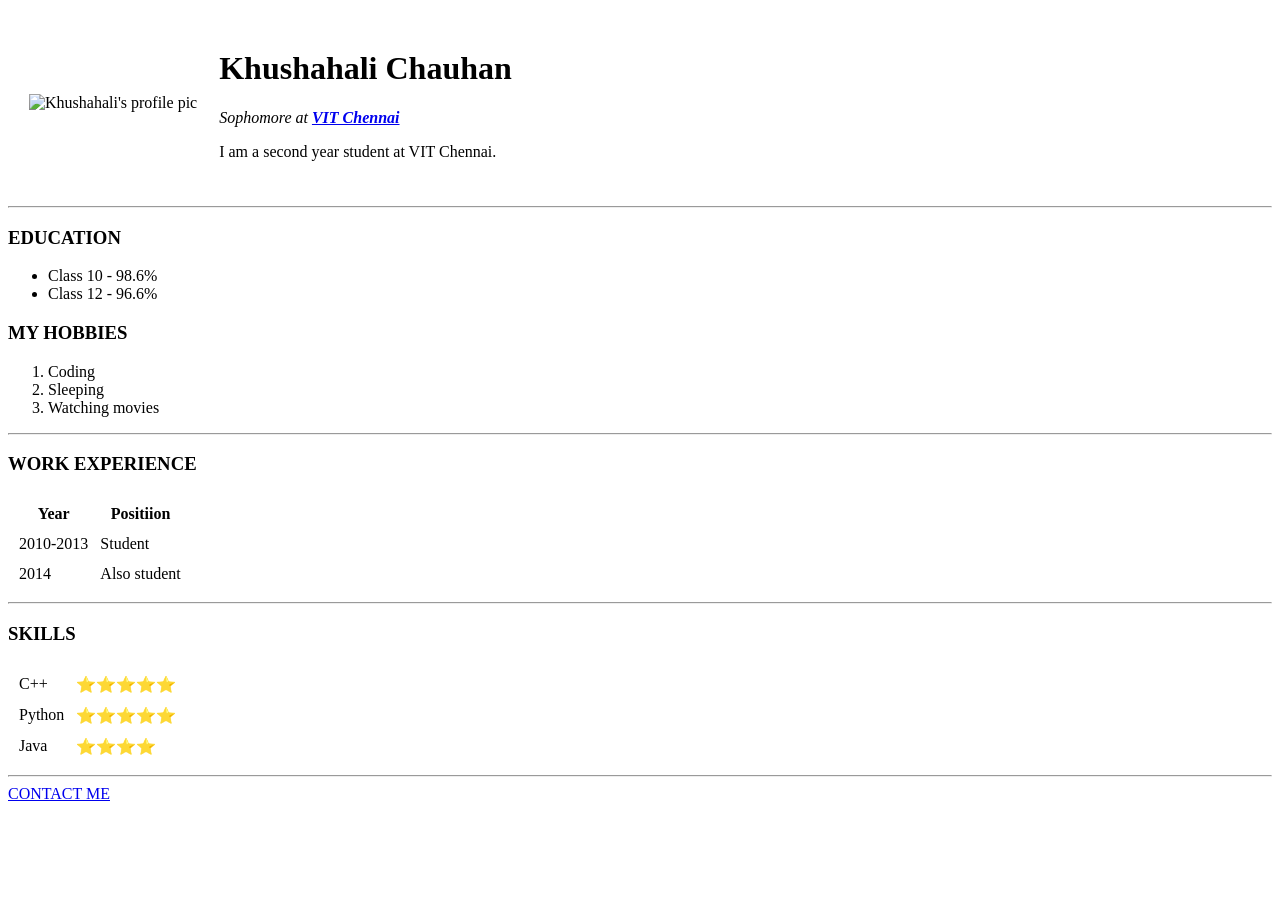
==== index.html @ f193d06e "Add files via upload" ====
<!DOCTYPE html>
<html lang="en">

<head>
    <meta charset="UTF-8">
    <title>Khushi's Website</title>
</head>

<body>
    <table cellspacing="20">
        <tr>
            <td><img src="https://media.licdn.com/dms/image/C4D03AQE0ogzkb_-hpw/profile-displayphoto-shrink_100_100/0/1641315809558?e=1682553600&v=beta&t=52tn7zEasQH2FUtXnY6WVVcNBJLgqpJ7yY13p8UeFno"
                    alt="Khushahali's profile pic"></td>
            <td>
                <h1>Khushahali Chauhan</h1>
                <p><em>Sophomore at <strong><a href="https://chennai.vit.ac.in/">VIT Chennai</a></strong></em></p>
                <p>I am a second year student at VIT Chennai.</p>
            </td>
        </tr>
    </table>
    <hr>
    <h3>EDUCATION</h3>
    <ul>
        <li>Class 10 - 98.6%</li>
        <li>Class 12 - 96.6%</li>
    </ul>
    <h3>MY HOBBIES</h3>
    <ol>
        <li>Coding</li>
        <li>Sleeping</li>
        <li>Watching movies</li>
    </ol>
    <hr>
    <h3>WORK EXPERIENCE</h3>
    <table cellspacing="10">
        <thead>
            <tr>
                <th>Year</th>
                <th>Positiion</th>
            </tr>
        </thead>
        <tr>
            <td>2010-2013</td>
            <td>Student</td>
        </tr>
        <tr>
            <td>2014</td>
            <td>Also student</td>
        </tr>
    </table>
    <hr>
    <h3>SKILLS</h3>
    <table cellspacing="10">

        <tr>
            <td>C++</td>
            <td>⭐⭐⭐⭐⭐</td>
        </tr>
        <tr>
            <td>Python</td>
            <td>⭐⭐⭐⭐⭐</td>
        </tr>
        <tr>
            <td>Java</td>
            <td>⭐⭐⭐⭐</td>
        </tr>
    </table>
    <hr>
    <a href="contact.html">CONTACT ME</a>


</body>

</html>
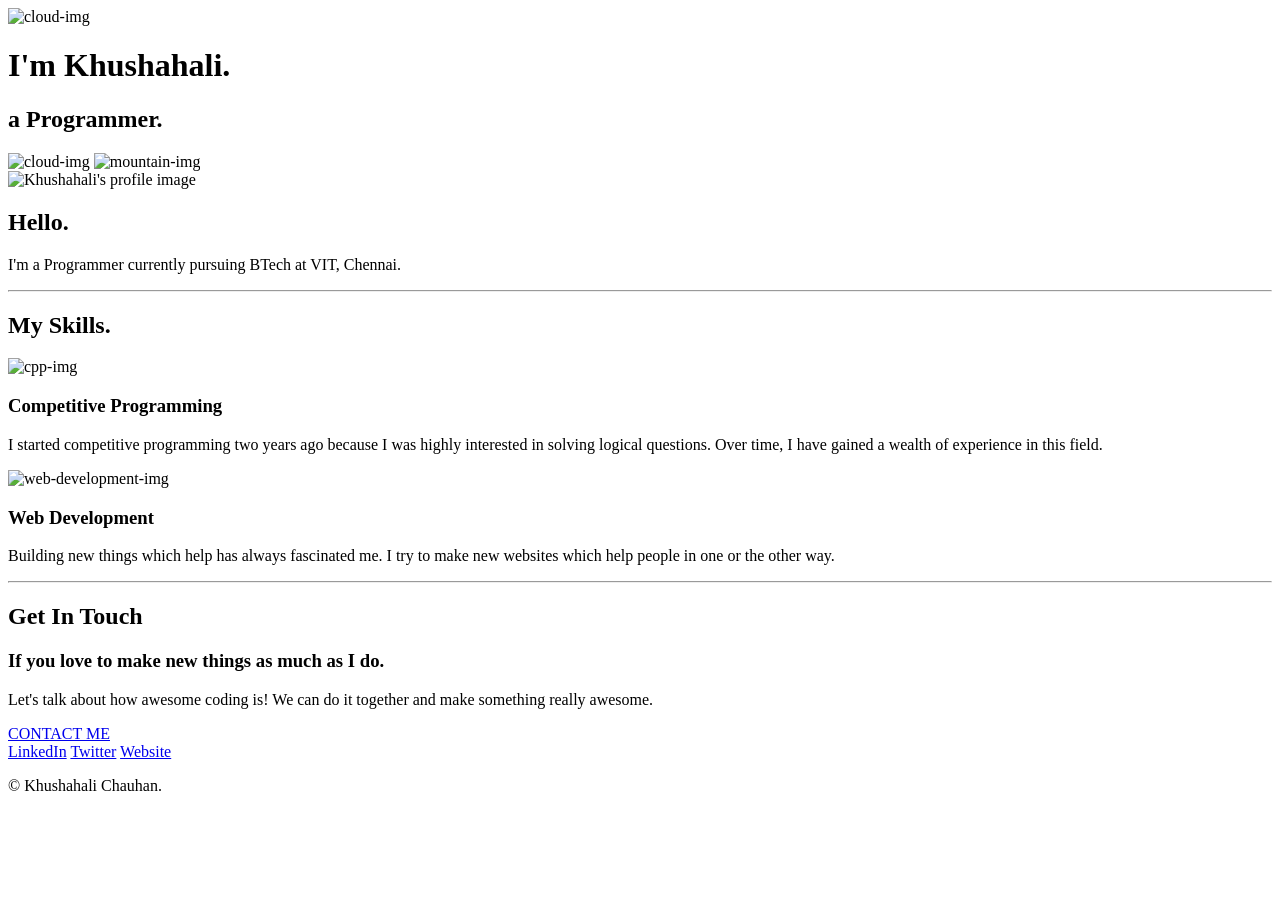
==== commit 8d62d610: "Add files via upload" ====
--- a/index.html
+++ b/index.html
@@ -3,70 +3,64 @@
 
 <head>
     <meta charset="UTF-8">
-    <title>Khushi's Website</title>
+    <title>Khushahali's Website</title>
+    <link rel="stylesheet" href="css/styles.css">
+    <link rel="icon" href="favicon.ico">
+    <link rel="preconnect" href="https://fonts.googleapis.com">
+    <link rel="preconnect" href="https://fonts.gstatic.com" crossorigin>
+    <link href="https://fonts.googleapis.com/css2?family=Merriweather&family=Montserrat&family=Sacramento&display=swap"
+        rel="stylesheet">
 </head>
 
 <body>
-    <table cellspacing="20">
-        <tr>
-            <td><img src="https://media.licdn.com/dms/image/C4D03AQE0ogzkb_-hpw/profile-displayphoto-shrink_100_100/0/1641315809558?e=1682553600&v=beta&t=52tn7zEasQH2FUtXnY6WVVcNBJLgqpJ7yY13p8UeFno"
-                    alt="Khushahali's profile pic"></td>
-            <td>
-                <h1>Khushahali Chauhan</h1>
-                <p><em>Sophomore at <strong><a href="https://chennai.vit.ac.in/">VIT Chennai</a></strong></em></p>
-                <p>I am a second year student at VIT Chennai.</p>
-            </td>
-        </tr>
-    </table>
-    <hr>
-    <h3>EDUCATION</h3>
-    <ul>
-        <li>Class 10 - 98.6%</li>
-        <li>Class 12 - 96.6%</li>
-    </ul>
-    <h3>MY HOBBIES</h3>
-    <ol>
-        <li>Coding</li>
-        <li>Sleeping</li>
-        <li>Watching movies</li>
-    </ol>
-    <hr>
-    <h3>WORK EXPERIENCE</h3>
-    <table cellspacing="10">
-        <thead>
-            <tr>
-                <th>Year</th>
-                <th>Positiion</th>
-            </tr>
-        </thead>
-        <tr>
-            <td>2010-2013</td>
-            <td>Student</td>
-        </tr>
-        <tr>
-            <td>2014</td>
-            <td>Also student</td>
-        </tr>
-    </table>
-    <hr>
-    <h3>SKILLS</h3>
-    <table cellspacing="10">
+    <div class="top-container">
+        <img class="top-cloud" src="images/cloud.png" alt="cloud-img">
+        <h1>I'm Khushahali.</h1>
+        <h2 class="prog">a Programmer.</h2>
+        <img class="bottom-cloud" src="images/cloud.png" alt="cloud-img">
+        <img src="images/mountain.png" alt="mountain-img">
+    </div>
 
-        <tr>
-            <td>C++</td>
-            <td>⭐⭐⭐⭐⭐</td>
-        </tr>
-        <tr>
-            <td>Python</td>
-            <td>⭐⭐⭐⭐⭐</td>
-        </tr>
-        <tr>
-            <td>Java</td>
-            <td>⭐⭐⭐⭐</td>
-        </tr>
-    </table>
-    <hr>
-    <a href="contact.html">CONTACT ME</a>
+    <div class="middle-container">
+        <div class="profile">
+            <img class="mypic" src="images/khushahali.png" alt="Khushahali's profile image">
+            <h2>Hello.</h2>
+            <p class="intro">I'm a Programmer currently pursuing BTech at VIT, Chennai.
+            </p>
+        </div>
+        <hr>
+        <div class="skills">
+            <h2>My Skills.</h2>
+            <div class="skill-row">
+                <img class="cpp" src="images/cpp.png" alt="cpp-img">
+                <h3>Competitive Programming</h3>
+                <p>I started competitive programming two years ago because I was highly interested in solving logical
+                    questions. Over time, I have gained a wealth of experience in this field.</p>
+            </div>
+            <div class="skill-row">
+                <img class="web" src="images/develop.png" alt="web-development-img">
+                <h3>Web Development</h3>
+                <p>Building new things which help has always fascinated me. I try to make new websites which help people
+                    in one or the other way.</p>
+            </div>
+        </div>
+        <hr>
+        <div class="contact-me">
+            <h2>Get In Touch</h2>
+            <h3>If you love to make new things as much as I do.</h3>
+            <p class="contact-msg">Let's talk about how awesome coding is! We can do it together and make something
+                really awesome.</p>
+            <a class="btn" href="mailto:khushahali87@gmail.com">CONTACT ME</a>
+        </div>
+    </div>
+
+
+    <div class="bottom-container">
+        <a class="footer-link" href="https://www.linkedin.com/in/khushahali-chauhan-0aa10122a/">LinkedIn</a>
+        <a class="footer-link" href="https://twitter.com/">Twitter</a>
+        <a class="footer-link" href="https://www.appbrewery.co/">Website</a>
+        <p class="copyright">© Khushahali Chauhan.</p>
+    </div>
 
 
 </body>
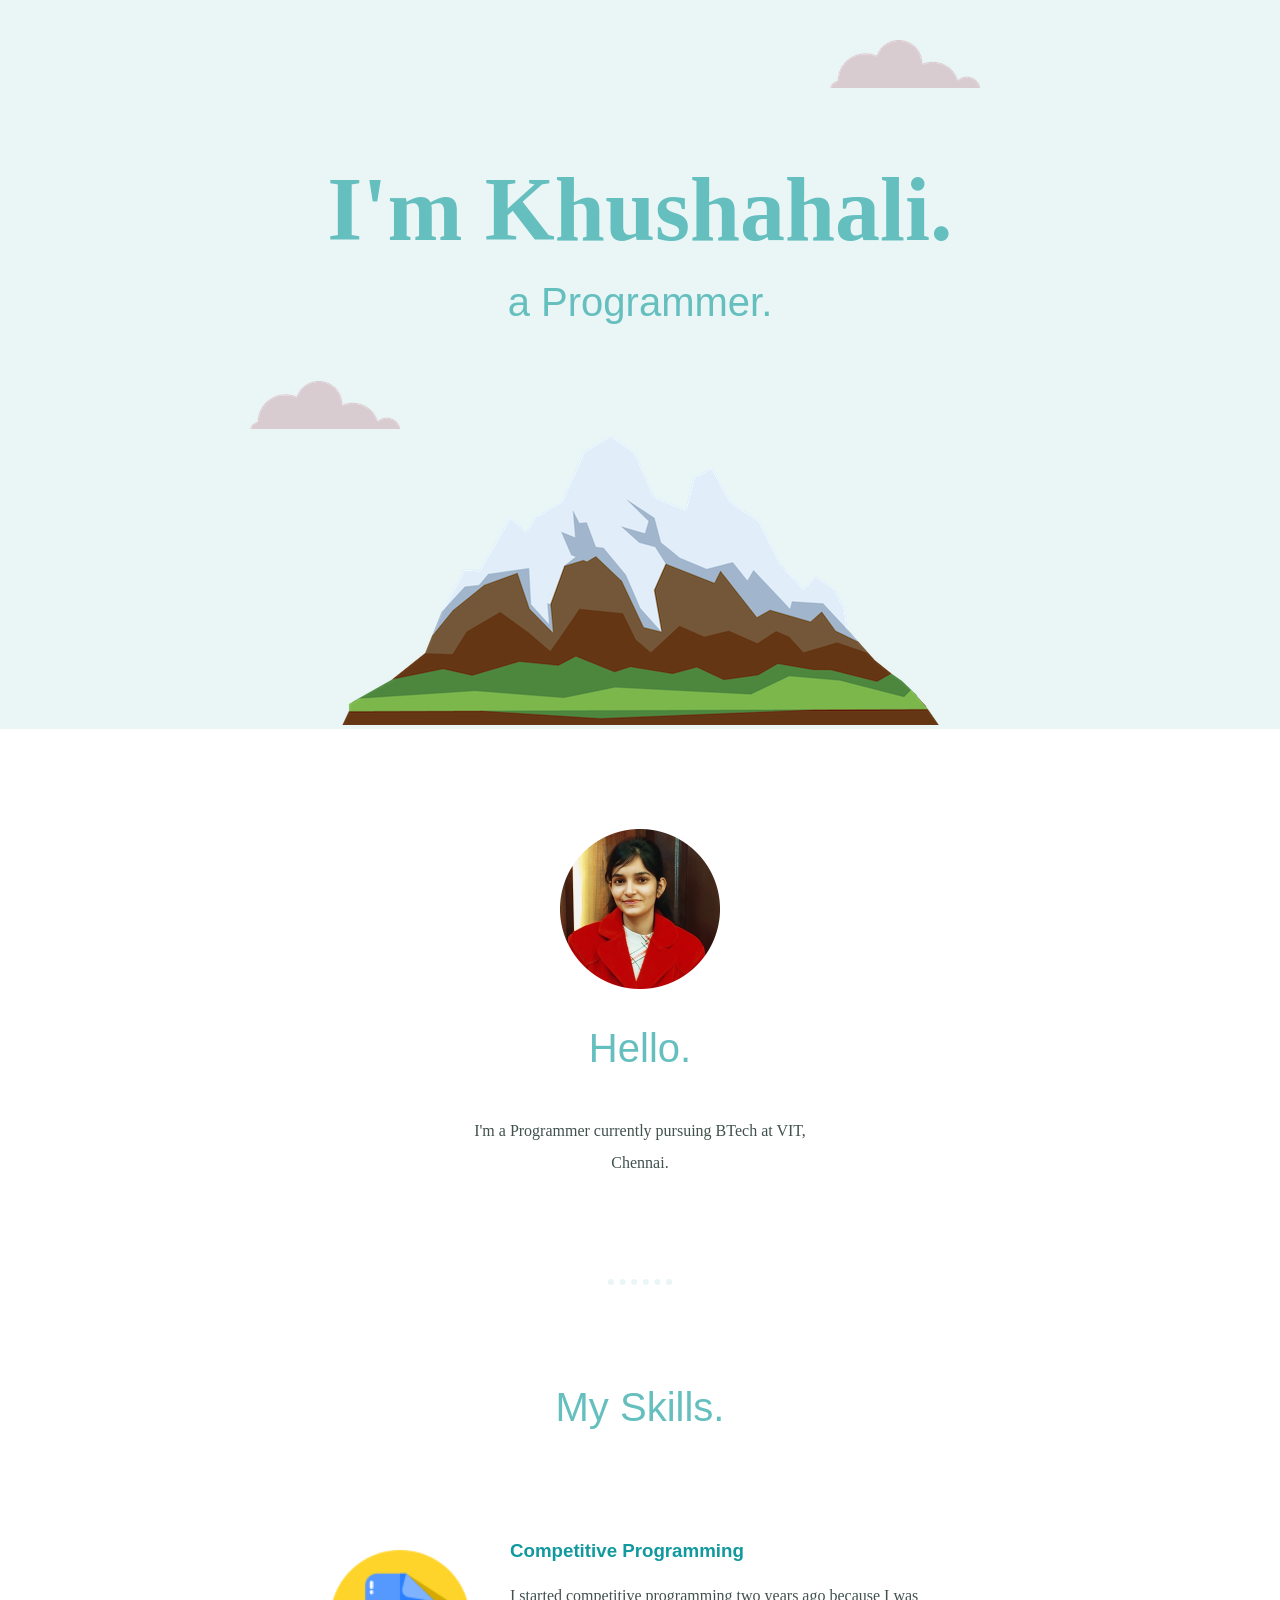
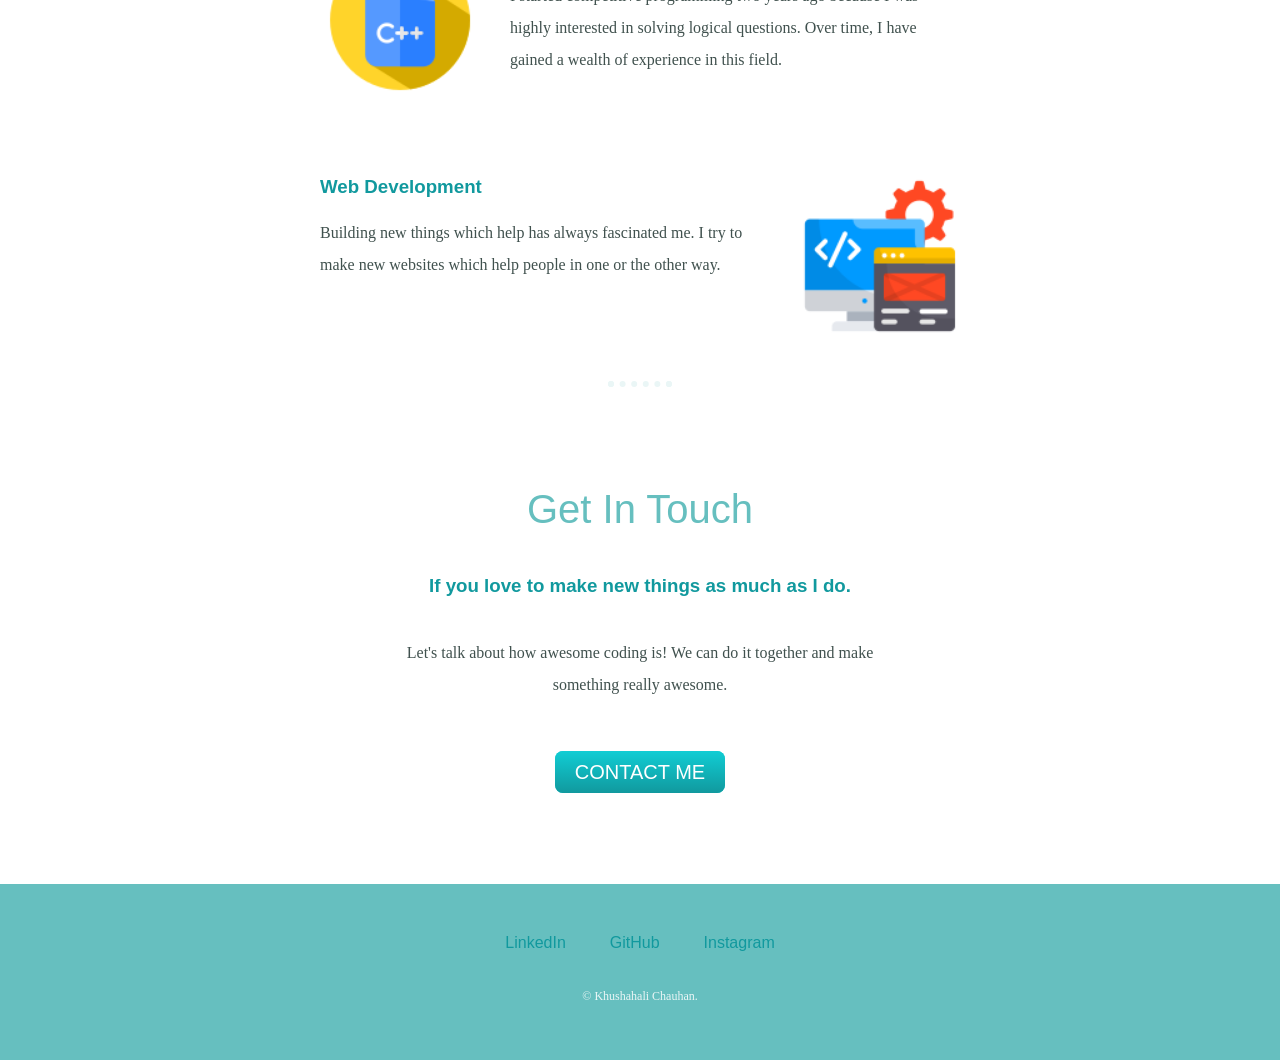
==== commit 6780c265: "Update index.html" ====
--- a/index.html
+++ b/index.html
@@ -57,12 +57,12 @@
 
     <div class="bottom-container">
         <a class="footer-link" href="https://www.linkedin.com/in/khushahali-chauhan-0aa10122a/">LinkedIn</a>
-        <a class="footer-link" href="https://twitter.com/">Twitter</a>
-        <a class="footer-link" href="https://www.appbrewery.co/">Website</a>
+        <a class="footer-link" href="https://github.com/khushahalichauhan">GitHub</a>
+        <a class="footer-link" href="instagram.com/khushahalichauhan">Instagram</a>
         <p class="copyright">© Khushahali Chauhan.</p>
     </div>
 
 
 </body>
 
-</html>+</html>
--- a/css/styles.css
+++ b/css/styles.css
@@ -0,0 +1,143 @@
+body {
+    margin: 0;
+    text-align: center;
+    font-family: 'Merriweather', serif;
+    color: #40514e;
+}
+
+h1 {
+    font-size: 5.625rem;
+    line-height: 2;
+    color: #66BFBF;
+    margin: 20px auto 0 auto;
+    font-family: 'Sacramento', cursive;
+}
+
+h2 {
+    color: #66BFBF;
+    font-weight: normal;
+    font-size: 2.5rem;
+    font-family: 'Montserrat', sans-serif;
+    padding-bottom: 10px;
+}
+
+h3 {
+    font-family: 'Montserrat', sans-serif;
+    color: #11999E;
+}
+
+p {
+    line-height: 2;
+}
+
+hr {
+    border: dotted #EAF6F6 6px;
+    border-bottom: none;
+    width: 4%;
+    margin: 100px auto;
+}
+
+a {
+    color: #11999e;
+    font-family: 'Montserrat', sans-serif;
+    margin: 10px 20px;
+    text-decoration: none;
+}
+
+a:hover {
+    color: #eaf6f6;
+}
+
+
+.top-container {
+    background-color: #EAF6F6;
+    position: relative;
+    padding-top: 100px;
+}
+
+.prog {
+    margin-top: -20px;
+}
+
+.middle-container {
+    margin: 100px 0;
+}
+
+.bottom-container {
+    background-color: #66BFBF;
+    padding: 50px 0 20px;
+}
+
+.bottom-cloud {
+    position: absolute;
+    left: 250px;
+    bottom: 300px;
+}
+
+.top-cloud {
+    position: absolute;
+    right: 300px;
+    top: 40px;
+}
+
+.skill-row {
+    width: 50%;
+    margin: 100px auto 100px auto;
+    text-align: left;
+
+}
+
+.cpp {
+    width: 25%;
+    float: left;
+    margin-right: 30px;
+}
+
+.web {
+    width: 25%;
+    float: right;
+    margin-left: 30px;
+}
+
+.intro {
+    width: 30%;
+    margin: auto;
+}
+
+.contact-msg {
+    width: 40%;
+    margin: 40px auto 60px;
+}
+
+.copyright {
+    color: #eaf6f6;
+    font-size: 0.75rem;
+    padding: 20px 0;
+}
+
+.btn {
+    background: #11cdd4;
+    background-image: -webkit-linear-gradient(top, #11cdd4, #11999e);
+    background-image: -moz-linear-gradient(top, #11cdd4, #11999e);
+    background-image: -ms-linear-gradient(top, #11cdd4, #11999e);
+    background-image: -o-linear-gradient(top, #11cdd4, #11999e);
+    background-image: linear-gradient(to bottom, #11cdd4, #11999e);
+    -webkit-border-radius: 8;
+    -moz-border-radius: 8;
+    border-radius: 8px;
+    font-family: 'Montserrat', sans-serif;
+    color: #ffffff;
+    font-size: 20px;
+    padding: 10px 20px 10px 20px;
+    text-decoration: none;
+}
+
+.btn:hover {
+    background: #30e3cb;
+    background-image: -webkit-linear-gradient(top, #30e3cb, #2bc4ad);
+    background-image: -moz-linear-gradient(top, #30e3cb, #2bc4ad);
+    background-image: -ms-linear-gradient(top, #30e3cb, #2bc4ad);
+    background-image: -o-linear-gradient(top, #30e3cb, #2bc4ad);
+    background-image: linear-gradient(to bottom, #30e3cb, #2bc4ad);
+    text-decoration: none;
+}
